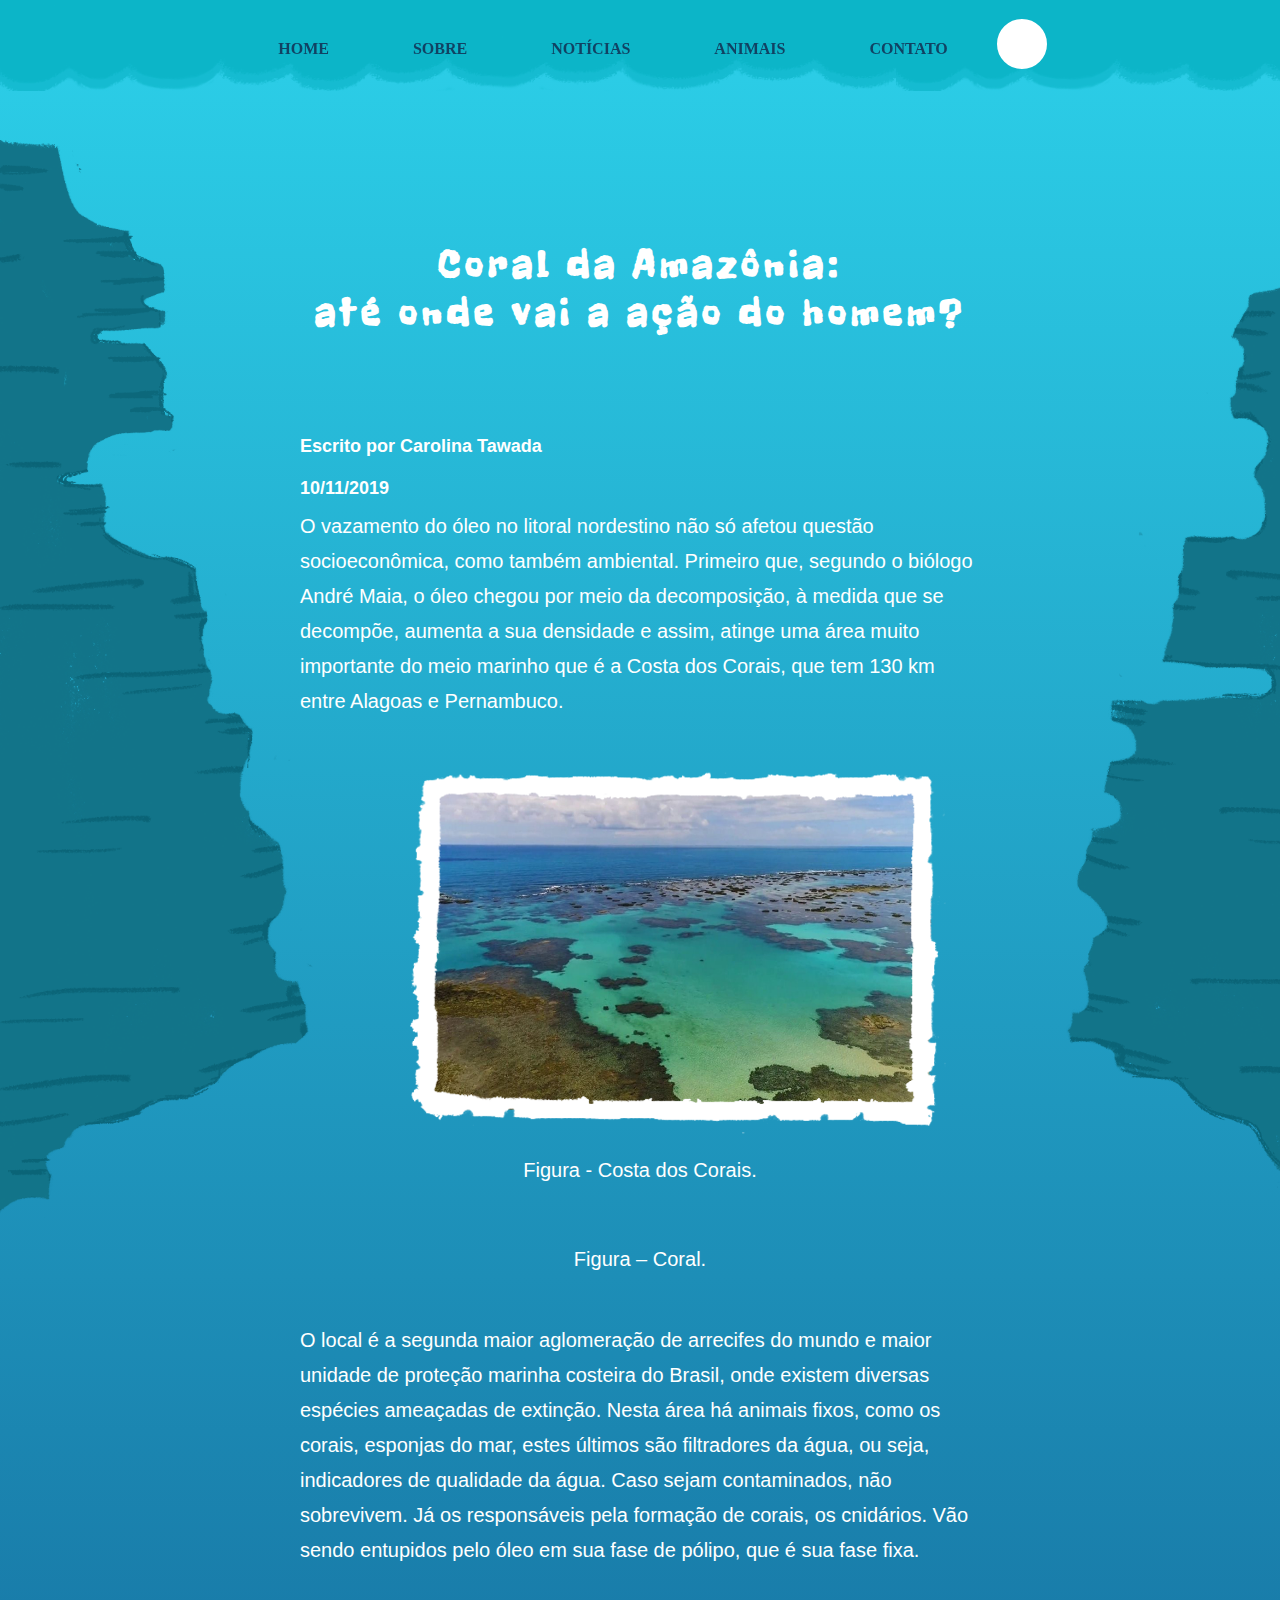
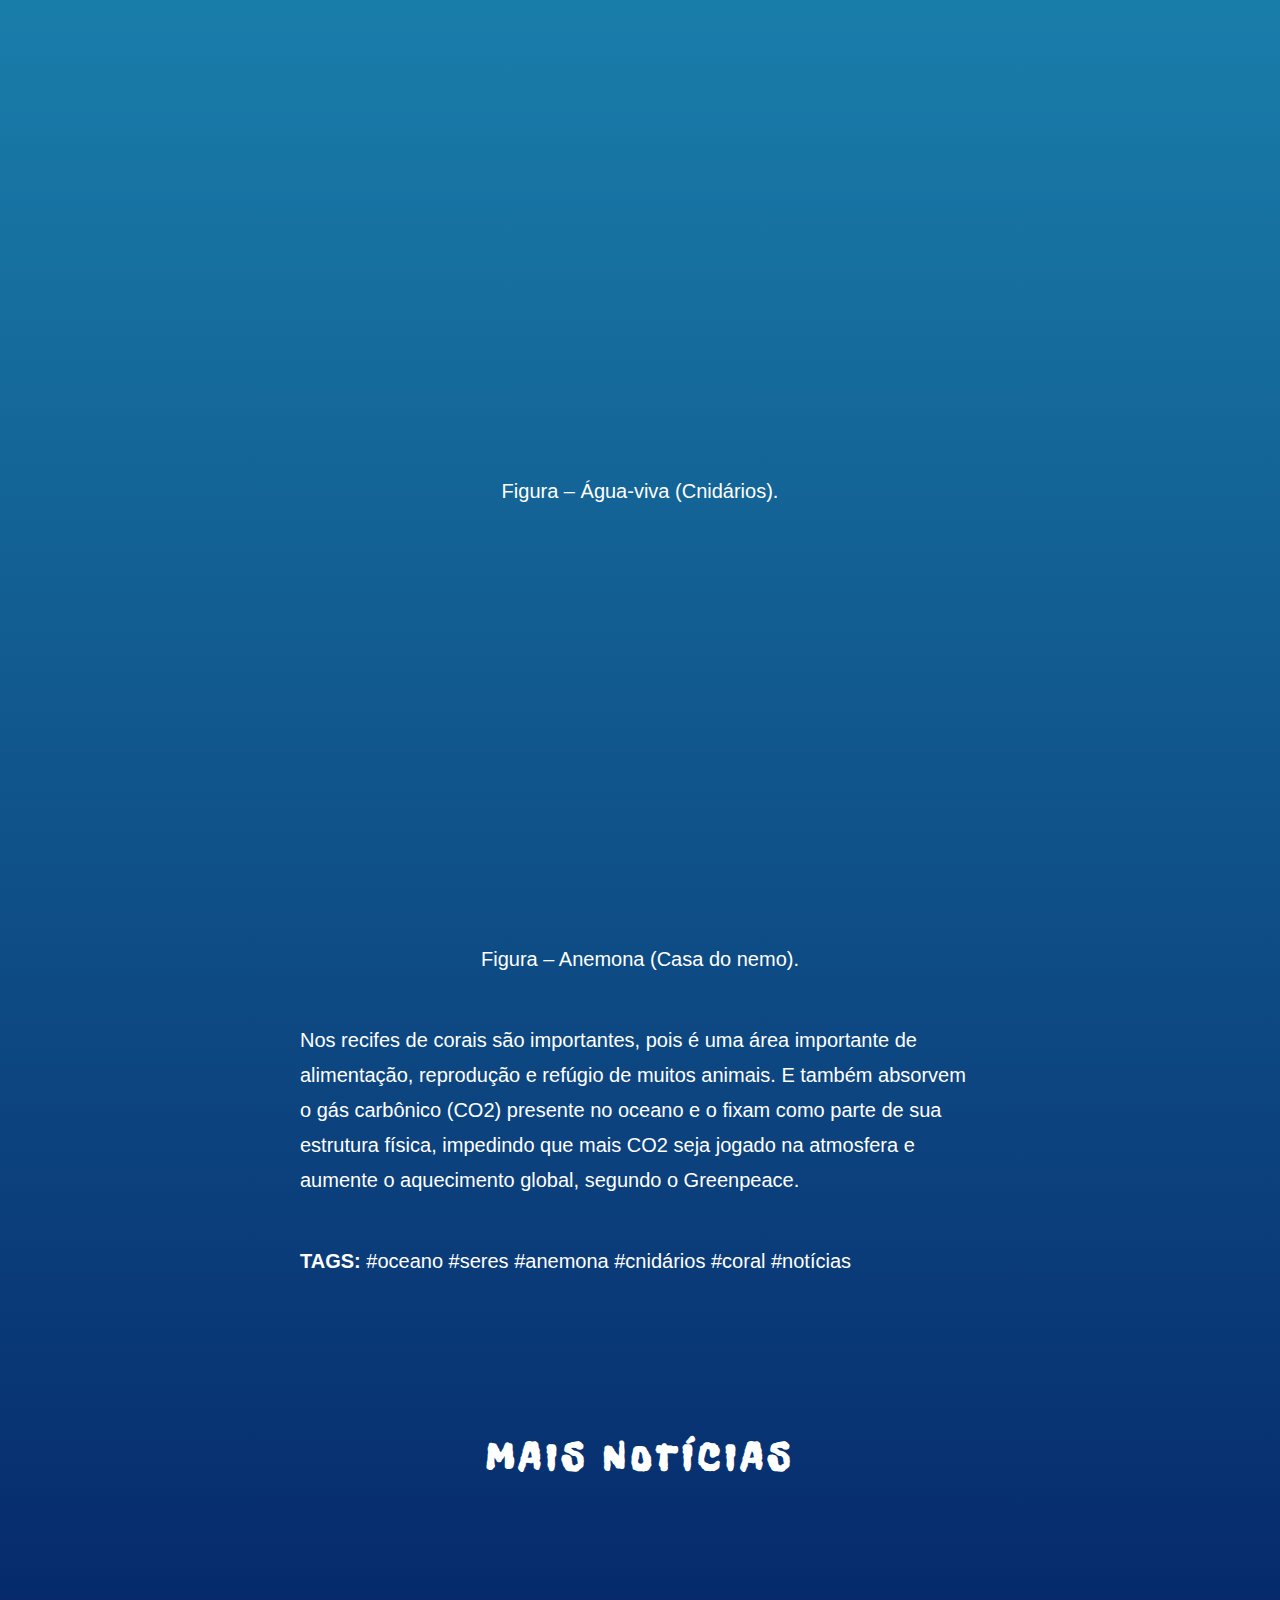
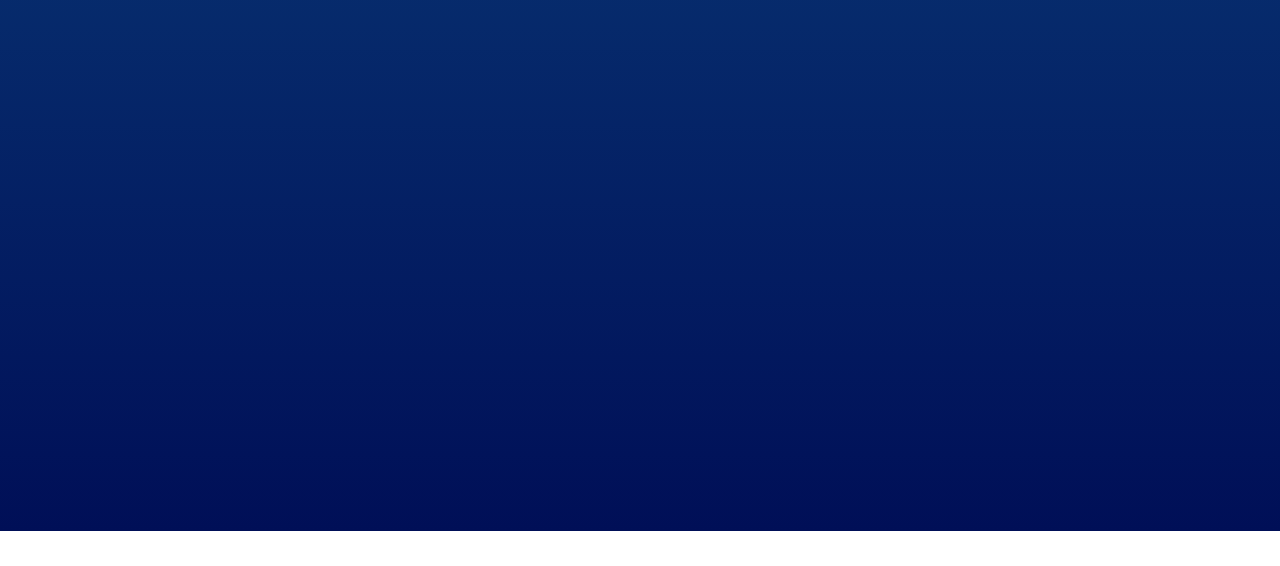
==== corais.html @ a62fc21e "Add files via upload" ====
<!DOCTYPE html>

<html lang="pt-br"> 
    
<head>
		<meta charset="utf-8">
		<meta name="viewport" content="width=device-width, initial-scale=1">

		<!-- Nome -->

		<title>Sea Friendly</title>

		<!-- Link CSS-->
    <link rel="stylesheet" type="text/css" href="page2.css">
    
    <!-- Link Página Principal-->
    <link rel="stylesheet" type="text/css" href="site.html">

		<!-- Link JS-->		
		<link href="https://unpkg.com/aos@2.3.1/dist/aos.css" rel="stylesheet">
     	<link href="slick-master/slick/slick-theme.css" rel="stylesheet">
     	<link href="slick-master/slick/slick.css" rel="stylesheet">


		<!-- Tipografia -->
		<link rel="stylesheet" href="https://use.typekit.net/xqd8uoz.css">
		<link href="https://fonts.googleapis.com/css?family=Fredoka+One&display=swap" rel="stylesheet">
		<link href="https://fonts.googleapis.com/css?family=Freckle+Face&display=swap" rel="stylesheet">
    <!-- Search Button -->
    <link rel="stylesheet" href="https://use.fontawesome.com/releases/v5.3.1/css/all.css" integrity="sha384-mzrmE5qonljUremFsqc01SB46JvROS7bZs3IO2EmfFsd15uHvIt+Y8vEf7N7fWAU" crossorigin="anonymous">
    
     <!-- AOS -->
     <link href="https://unpkg.com/aos@2.3.1/dist/aos.css" rel="stylesheet">
     
    </head>
    
    <body>

    <section id="home">
	
    <!-- Back to top button -->
    <button onclick="topFunction()" id="myBtn">TOP</button>
    </section>
                
     <!-- Menu -->

	<section id="menu">
            <nav>
                <ul>
                    <li><a href="index.html">HOME<span><img src="SVG/home/bolha.svg"  style="width: 80px;" id="bolha-menu" alt="bolha"/></span></a></li>
                    <li><a href="#sobre">SOBRE<span><img src="SVG/home/bolha.svg"  style="width: 80px;" id="bolha-sobre" alt="bolha"/></span></a></li>
                    <li><a href="#notícias">NOTÍCIAS<span><img src="SVG/sobre/bolha impactosa.svg" style="width: 105px;" id="bolha-noticias" alt="bolha"/></span></a></li>
                    <li><a href="#animais">ANIMAIS<span><img src="SVG/sobre/bolha impactosa.svg" style="width:103px;" id="bolha-animais" alt="bolha"/></span></a></li>
                    <li><a href="#contato">CONTATO<span><img src="SVG/sobre/bolha impactosa.svg" style="width:103px;" id="bolha-contato" alt="bolha"/></span></a></li>
    
                    <!-- Search Button-->
                    <li class="searchBox">
                    <form action="site.html">
                            <input type="search">
                            <i class="fa fa-search"></i>
                          </form>
                        </li>
                </ul>
            </nav>
        
            </section>
    
    <div id="page2"> 
    <h1>Coral da Amazônia: <br>
    até onde vai a ação do homem?</h1>
    
    <h6>Escrito por Carolina Tawada <br><br>
    10/11/2019</h6>

    <p>
    O vazamento do óleo no litoral nordestino não só afetou questão socioeconômica,
    como também ambiental. Primeiro que, segundo o biólogo André Maia, o óleo 
    chegou por meio da decomposição, à medida que se decompõe, aumenta a sua
    densidade e assim, atinge uma área muito importante do meio marinho que é a
    Costa dos Corais, que tem 130 km entre Alagoas e Pernambuco.</p> <br><br>
    <div data-aos="fade-up"><img src="SVG/impactos/costa-dos-corais.png" alt="Costa dos corais" id="costa"></div>
    <h5>Figura - Costa dos Corais.</h5>
    <br><br>

    <div data-aos="fade-up"><img src="SVG/impactos/coral.png" alt="Coral" id="coral"></div>
    <h5>Figura – Coral. </h5>
    <br><br>

    <p>
    O local é a segunda maior aglomeração de arrecifes do mundo e maior unidade de 
    proteção marinha costeira do Brasil, onde existem diversas espécies ameaçadas 
    de extinção. Nesta área há animais fixos, como os corais, esponjas do mar, 
    estes últimos são filtradores da água, ou seja, indicadores de qualidade da água. Caso sejam contaminados, não sobrevivem. Já os responsáveis pela formação de corais, os cnidários. Vão sendo entupidos pelo óleo em sua fase de pólipo, que é sua fase fixa.
    </p><br><br>
    <div data-aos="fade-up"><img src="SVG/impactos/locomocao-cnidarios.png" alt="Água viva" id="agua-viva"></div>
    <h5>Figura – Água-viva (Cnidários).</h5>
    <br><br>
    <div data-aos="fade-up"><img src="SVG/impactos/anemona-nemo.png" alt="Anemona (Casa do Nemo)" id="nemo"></div>
    <h5>Figura – Anemona (Casa do nemo).</h5>
    <br><br>

    <p>Nos recifes de corais são importantes, pois é uma área importante de alimentação, reprodução e refúgio de muitos animais. E também absorvem o gás carbônico (CO2) presente no oceano e o fixam como parte de sua estrutura física, impedindo que mais CO2 seja jogado na atmosfera e aumente o aquecimento global, segundo o Greenpeace. 
    </p><br><br>

    <p>
    <strong>TAGS:</strong> #oceano #seres #anemona #cnidários #coral #notícias </p>
    <br><br><br>


  </div>

  <!-- Notícias -->

      <h1> MAIS NOTÍCIAS</h1>
      <div data-aos="flip-left">
      <div class="box-card">
      
      <div class="card-2">
        <img src="SVG/impactos/foto2.jpg" alt="Petróleo no Nordeste" style="width:100%" id="petroleo">
        <div class="container">
          <h4><b>Petróleo no Nordeste: entenda o impacto causado</b></h4> 
          <article>Mancha de petróleo no nordeste já é o maior crime ambiental em extensão da história do país.</article> 
          <a href="petroleo.html"><button class="btn">Ler mais</button></a>
        </div>
        </div>
  
       <div class="card-3">
        <img src="SVG/impactos/foto3.jpg" alt="Capa da National Geographic: plástico ou planeta?" style="width:100%" id="national">
        <div class="container">
        <h4><b>Capa da National Geographic:plastic or planet?</b></h4> 
        <article>Estima-se que o plástico tenha uma duração de 450 anos ou nunca, isso mata milhões de animais marinhos todos os anos. </article> 
        <a href="national.html"><button class="btn">Ler mais</button></a>
        </div>
        </div>
    
    </div>
    </div>


  <!-- JS -->

  <script src="https://unpkg.com/aos@2.3.1/dist/aos.js"></script>

  <!-- Botão de voltar para cima -->
  
  <script>
  AOS.init();
  </script>

  <script>
  //Get the button:
  mybutton = document.getElementById("myBtn");

  //Quando abaixar a página para 20px do topo, o botão aparece
  window.onscroll = function() {scrollFunction()};

  function scrollFunction() {
  if (document.body.scrollTop > 20 || document.documentElement.scrollTop > 20) {
  mybutton.style.display = "block";
  } else {
  mybutton.style.display = "none";
  }
  }

  // When the user clicks on the button, scroll to the top of the document
  function topFunction() {
  document.body.scrollTop = 0; // For Safari
  document.documentElement.scrollTop = 0; //  Chrome, Firefox, IE and Opera
  }
  </script>

  <script src="https://code.jquery.com/jquery-3.3.1.slim.min.js" integrity="sha384-q8i/X+965DzO0rT7abK41JStQIAqVgRVzpbzo5smXKp4YfRvH+8abtTE1Pi6jizo" crossorigin="anonymous"></script>
  <script src="https://cdnjs.cloudflare.com/ajax/libs/popper.js/1.14.7/umd/popper.min.js" integrity="sha384-UO2eT0CpHqdSJQ6hJty5KVphtPhzWj9WO1clHTMGa3JDZwrnQq4sF86dIHNDz0W1" crossorigin="anonymous"></script>
  <script src="https://stackpath.bootstrapcdn.com/bootstrap/4.3.1/js/bootstrap.min.js" integrity="sha384-JjSmVgyd0p3pXB1rRibZUAYoIIy6OrQ6VrjIEaFf/nJGzIxFDsf4x0xIM+B07jRM" crossorigin="anonymous"></script>

 </body>
 
</html>
---- page2.css ----
*{
    margin: 0;
    padding: 0; 
}


body {
    background: linear-gradient(rgb(44, 208, 233),#000F57);
    background-repeat: no-repeat;
}

/* Título*/ 
h1 {
    font-family: 'Freckle Face', cursive;
    font-weight: 700;
    font-style: normal;
    font-size: 39px;
    color: #FFFFFF;
    text-align: center;
    padding: 100px; /* Margem Interna*/ 
    margin: 0 80px; /* Margem dos lados*/ 
    letter-spacing: 5px; /* Espaço entre letras*/ 
}

h5 {
    font-family: 'Montserrat',sans-serif;
    font-weight: 400;
    font-size: 20px;
    font-style: normal;
    color: #FFFFFF;
    text-align: center;
    padding: 0px 300px; /* Largura */
    line-height: 35px; /* Espaçamento entre linhas */
}

h6 {
    font-family: 'Montserrat',sans-serif;
    font-weight: bold;
    font-size: 18px;
    color: rgb(255, 255, 255);
    text-align: left;
    padding: 0px 300px ; /* Largura */ 
}

/* Parágrafo */
p {
    font-family: 'Montserrat',sans-serif;
    font-weight: 400;
    font-size: 20px;
    font-style: normal;
    color: #FFFFFF;
    padding: 10px 300px 0px; /* Largura */
    line-height: 35px; /* Espaçamento entre linhas */
}


/* Menu */
#menu {
    width: 100%;
    position: fixed;
    top:0px;
    margin: auto;
    background: url(SVG/home/bckmenu.png);
    background-repeat: repeat-x;
    background-size: 70%;
    z-index: 1000;
}

nav{
    display: flex;
    flex-direction: row;
    justify-content: center;
    align-content: center;
}

#menu ul {

    margin:auto;
    list-style: none;
}

#menu ul li {
    display: inline-block;
   
}

#menu ul li a {
    padding: 20px 30px;
    display: inline-block;
    color:rgb(17, 66, 99);
    text-align: center;
    text-decoration: none;
    font-family: 'Quicksand';
    font-weight: bold;
    font-style: normal;
    margin: 20px 10px;
}

#menu ul li a :hover {
    color: #FFFFFF;

}

/* Bolha */
#bolha-menu {
    margin-left: -25px;
    top: -8px;
    position: relative;
    padding: 10px;
    z-index: -1;  
}

#bolha-sobre {
    margin-left: -25px;
    top: -8px;
    position: relative;
    padding: 10px;
    z-index: -1;  
}

#bolha-noticias {
    margin-left: -27px;
    top: 2px;
    position: relative;
    padding: 10px;
    z-index: -1;
}

#bolha-animais {
    margin-left: -26px;
    top: 2px;
    position: relative;
    padding: 10px;
    z-index: -1; 
}

#bolha-contato {
    margin-left: -22px;
    top: 2px;
    position: relative;
    padding: 10px;
    z-index: -1;
}

/* Span bolha */

a {
    display: block;
}

a span {
    display: none;
}

a:hover span {
    display: block;
    position: absolute;
    top: 0;
}

/* Search Button */
form{ /* Botão ao todo */
    position: relative;
    top: 40px;
    left: 60%;
    transform: translate(-50%,-50%);
    transition: all 1s;
    width: 50px;
    height: 50px;
    background: white;
    box-sizing: border-box;
    border-radius: 25px;
    border: 4px solid white;
    padding: 5px; /* Tamanho do botão */
}

input{ /* Pesquisa */
    position: absolute;
    top: 0;
    left: 0;
    width: 100%;;
    height: 42.5px;
    line-height: 30px;
    outline: 0;
    border: 0;
    display: none;
    font-size: 1em;
    border-radius: 20px;
    padding: 0 20px;
}

.fa{  /* Ícone */
    box-sizing: border-box;
    padding: 10px;
    width: 42.5px;
    height: 42.5px;
    position: absolute;
    top: 0;
    right: 0;
    border-radius: 50%;
    color: rgb(17, 66, 99);
    text-align: center;
    font-size: 1.2em;
    transition: all 1s;
}

form:hover{ 
    width: 200px;
    cursor: pointer;
}

form:hover input{
    display: inline-block;
}

form:hover .fa{
    background: rgb(17, 66, 99); /* Círculo Fundo */
    color: white; /* Cor Ícone */
}

/* Botão voltar para cima */
#myBtn {
    display: none; /* Hidden by default */
    position: fixed; /* Fixed/sticky position */
    bottom: 20px; /* Place the button at the bottom of the page */
    right: 30px; /* Place the button 30px from the right */
    z-index: 99; /* Sobrepor outros elementos */
    border: none; 
    outline: none; 
    background-color:rgb(255, 255, 255); /* Cor do botão */
    color: rgb(22, 22, 104); /* Cor texto */
    cursor: pointer; /* Quando o mouse passar por cima */
    padding: 15px; 
    border-radius: 80px; /* Borda botão */
    font-size: 18px; 
    font-family: Montserrat;
    font-weight: bold;
  }
  
#myBtn:hover {
    background-color: rgb(47, 11, 129); /*Botão*/
    color:  rgb(240, 240, 255); /*Texto*/
    font-family: Montserrat;
    font-weight: bold;
    filter: drop-shadow(0 0 0.55rem rgb(248, 244, 245)); /*Botão Efeito*/
  }

/*Imagens*/
#page2 {
    background: url(SVG/impactos/pedras.svg);
    background-repeat: no-repeat;
    background-size: 1370px;
    margin-top: 140px;
}


#costa {
      width: 700px;
      margin: 0 330px;
}

#coral {
    width: 700px;
    margin: 0 330px;
    background: url(SVG/impactos/TARTATUGA.svg);
    background-repeat: no-repeat;
    background-size: 90px;
}

#agua-viva {
    width: 700px;
    margin: 0 330px;
    background: url(SVG/sobre/BOLHAS.svg);
    background-repeat: no-repeat;
    background-size: 270px;
    background-position: right;
}

#nemo {
    width: 700px;
    margin: 0 330px;
}

/* Card Principal */
flip-left { /* AOS Scroll*/
    transition: 3s;
}

.box-card { /*Todos os cards*/
    display: flex;
    flex-direction: row;
    padding: 0 70px;
    margin: 0 210px 50px;
}

/* Card */

h4 { /* Título */
    margin: 7px 13px;
    text-align: center;
    font-family: Quicksand;
    font-weight: bold;
    font-size: 20px;
    line-height: 30px;
}

article { /* Parágrafo */
    color: rgb(14, 14, 14);
    font-family: Montserrat;
    font-size: 15px;
    text-align: center;
    padding: 20px;
}


/* Card 2*/
.card-2 {
    box-shadow: 0 4px 8px 0 rgba(94, 94, 94, 0.2);
    transition: 0.2s;
    background-color: rgba(255, 255, 240, 0.87);
    width: 300px;
    height:500px;
    border-radius: 5px;
    margin: 0 50px;
}
  
#petroleo {
    border-radius: 5px 5px 0 0;
    -webkit-filter: grayscale(100%); 
    filter: grayscale(100%);
    transition: 1s ease;
}

#petroleo:hover {
    border-radius: 5px 5px 0 0;
    -webkit-filter: none; 
    filter: none;
    transition: 1s ease;
}
.card-2 button:hover {
    background-color: rgb(137, 27, 151);
}

.card-2:hover {
    box-shadow: 0 8px 16px 0 rgba(201, 201, 201, 0.7);
}


.card-2 button { /* Botão*/
    border: rgba(116, 7, 79, 0.2);
    border-radius: 4px ;
    outline: 0;
    padding: 12px;
    color: white;
    background-color: rgb(14, 150, 150);
    text-align: center;
    cursor: pointer;
    width: 80px;
    font-size: 14px;
    margin: 0 110px;
}
  
.card-2 button:hover {
    background-color: rgb(137, 27, 151);
}

/* Card 3*/
.card-3 {
    box-shadow: 0 4px 8px 0 rgba(94, 94, 94, 0.2);
    transition: 0.2s;
    background-color: rgba(255, 255, 240, 0.87);
    width: 300px;
    height:500px;
    border-radius: 5px;
    margin: 0 50px;
}
  
#national {
    border-radius: 5px 5px 0 0;
    -webkit-filter: grayscale(100%); 
    filter: grayscale(100%);
    transition: 1s ease;
}

#national:hover {
    border-radius: 5px 5px 0 0;
    -webkit-filter: none; 
    filter: none;
    transition: 1s ease;
}

.card-3 button:hover {
    background-color: rgb(137, 27, 151);
}

.card-3:hover {
    box-shadow: 0 8px 16px 0 rgba(201, 201, 201, 0.7);
}


.card-3 button { /* Botão*/
    border: rgba(116, 7, 79, 0.2);
    border-radius: 4px ;
    outline: 0;
    padding: 12px;
    color: white;
    background-color: rgb(14, 150, 150);
    text-align: center;
    cursor: pointer;
    width: 80px;
    font-size: 14px;
    margin: 0 110px;
}
  
.card-3 button:hover {
    background-color: rgb(137, 27, 151);
}
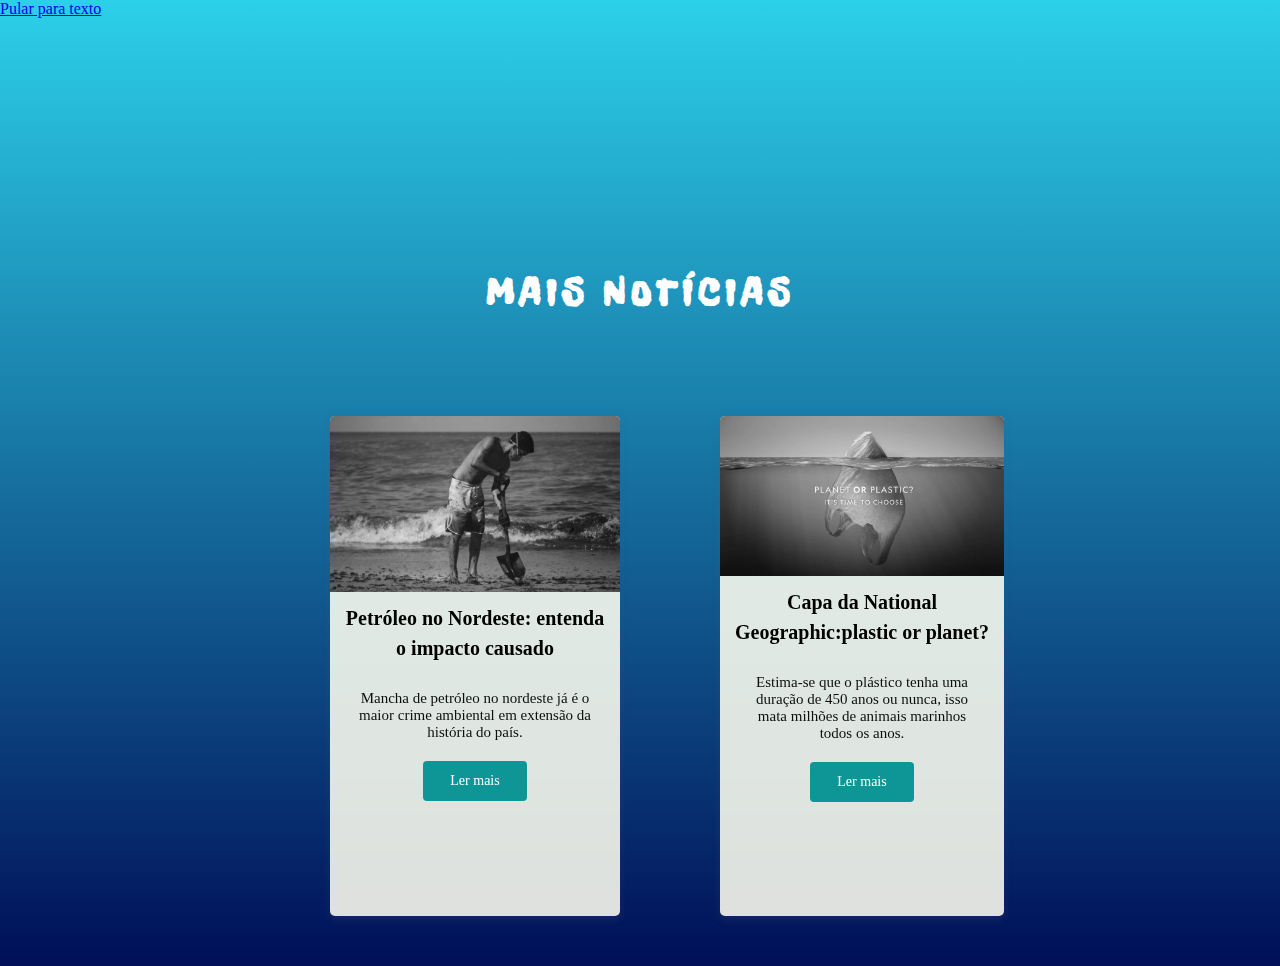
==== commit 0ee11454: "Add files via upload" ====
--- a/corais.html
+++ b/corais.html
@@ -24,7 +24,6 @@
 
 		<!-- Tipografia -->
 		<link rel="stylesheet" href="https://use.typekit.net/xqd8uoz.css">
-		<link href="https://fonts.googleapis.com/css?family=Fredoka+One&display=swap" rel="stylesheet">
 		<link href="https://fonts.googleapis.com/css?family=Freckle+Face&display=swap" rel="stylesheet">
     <!-- Search Button -->
     <link rel="stylesheet" href="https://use.fontawesome.com/releases/v5.3.1/css/all.css" integrity="sha384-mzrmE5qonljUremFsqc01SB46JvROS7bZs3IO2EmfFsd15uHvIt+Y8vEf7N7fWAU" crossorigin="anonymous">
@@ -35,42 +34,24 @@
     </head>
     
     <body>
+    
+    <a href="#content">Pular para texto</a></p>
 
-    <section id="home">
+    <div id="home">
 	
     <!-- Back to top button -->
     <button onclick="topFunction()" id="myBtn">TOP</button>
-    </section>
+    </div>
                 
-     <!-- Menu -->
 
-	<section id="menu">
-            <nav>
-                <ul>
-                    <li><a href="index.html">HOME<span><img src="SVG/home/bolha.svg"  style="width: 80px;" id="bolha-menu" alt="bolha"/></span></a></li>
-                    <li><a href="#sobre">SOBRE<span><img src="SVG/home/bolha.svg"  style="width: 80px;" id="bolha-sobre" alt="bolha"/></span></a></li>
-                    <li><a href="#notícias">NOTÍCIAS<span><img src="SVG/sobre/bolha impactosa.svg" style="width: 105px;" id="bolha-noticias" alt="bolha"/></span></a></li>
-                    <li><a href="#animais">ANIMAIS<span><img src="SVG/sobre/bolha impactosa.svg" style="width:103px;" id="bolha-animais" alt="bolha"/></span></a></li>
-                    <li><a href="#contato">CONTATO<span><img src="SVG/sobre/bolha impactosa.svg" style="width:103px;" id="bolha-contato" alt="bolha"/></span></a></li>
-    
-                    <!-- Search Button-->
-                    <li class="searchBox">
-                    <form action="site.html">
-                            <input type="search">
-                            <i class="fa fa-search"></i>
-                          </form>
-                        </li>
-                </ul>
-            </nav>
-        
-            </section>
     
     <div id="page2"> 
+    <div id="content">
     <h1>Coral da Amazônia: <br>
     até onde vai a ação do homem?</h1>
     
-    <h6>Escrito por Carolina Tawada <br><br>
-    10/11/2019</h6>
+    <h2>Escrito por Carolina Tawada <br><br>
+    10/11/2019</h2>
 
     <p>
     O vazamento do óleo no litoral nordestino não só afetou questão socioeconômica,
@@ -79,11 +60,11 @@
     densidade e assim, atinge uma área muito importante do meio marinho que é a
     Costa dos Corais, que tem 130 km entre Alagoas e Pernambuco.</p> <br><br>
     <div data-aos="fade-up"><img src="SVG/impactos/costa-dos-corais.png" alt="Costa dos corais" id="costa"></div>
-    <h5>Figura - Costa dos Corais.</h5>
+    <figure><figcaption>Figura - Costa dos Corais.</figcaption></figure>
     <br><br>
 
     <div data-aos="fade-up"><img src="SVG/impactos/coral.png" alt="Coral" id="coral"></div>
-    <h5>Figura – Coral. </h5>
+    <figure><figcaption>Figura – Coral. </figcaption></figure>
     <br><br>
 
     <p>
@@ -93,10 +74,10 @@
     estes últimos são filtradores da água, ou seja, indicadores de qualidade da água. Caso sejam contaminados, não sobrevivem. Já os responsáveis pela formação de corais, os cnidários. Vão sendo entupidos pelo óleo em sua fase de pólipo, que é sua fase fixa.
     </p><br><br>
     <div data-aos="fade-up"><img src="SVG/impactos/locomocao-cnidarios.png" alt="Água viva" id="agua-viva"></div>
-    <h5>Figura – Água-viva (Cnidários).</h5>
+    <figure><figcaption>Figura – Água-viva (Cnidários).</figcaption></figure>
     <br><br>
     <div data-aos="fade-up"><img src="SVG/impactos/anemona-nemo.png" alt="Anemona (Casa do Nemo)" id="nemo"></div>
-    <h5>Figura – Anemona (Casa do nemo).</h5>
+    <figure><figcaption>Figura – Anemona (Casa do nemo).</figcaption></figure>
     <br><br>
 
     <p>Nos recifes de corais são importantes, pois é uma área importante de alimentação, reprodução e refúgio de muitos animais. E também absorvem o gás carbônico (CO2) presente no oceano e o fixam como parte de sua estrutura física, impedindo que mais CO2 seja jogado na atmosfera e aumente o aquecimento global, segundo o Greenpeace. 
@@ -108,6 +89,7 @@
 
 
   </div>
+  </div>
 
   <!-- Notícias -->
 
@@ -118,21 +100,25 @@
       <div class="card-2">
         <img src="SVG/impactos/foto2.jpg" alt="Petróleo no Nordeste" style="width:100%" id="petroleo">
         <div class="container">
-          <h4><b>Petróleo no Nordeste: entenda o impacto causado</b></h4> 
-          <article>Mancha de petróleo no nordeste já é o maior crime ambiental em extensão da história do país.</article> 
-          <a href="petroleo.html"><button class="btn">Ler mais</button></a>
+          <h3>Petróleo no Nordeste: entenda o impacto causado</h3> 
+          <article>
+              <h4>Petróleo</h4>
+          Mancha de petróleo no nordeste já é o maior crime ambiental em extensão da história do país.</article> 
+          <a href="petroleo.html" class="btn">Ler mais</a>
         </div>
         </div>
   
        <div class="card-3">
         <img src="SVG/impactos/foto3.jpg" alt="Capa da National Geographic: plástico ou planeta?" style="width:100%" id="national">
         <div class="container">
-        <h4><b>Capa da National Geographic:plastic or planet?</b></h4> 
-        <article>Estima-se que o plástico tenha uma duração de 450 anos ou nunca, isso mata milhões de animais marinhos todos os anos. </article> 
-        <a href="national.html"><button class="btn">Ler mais</button></a>
+        <h3>Capa da National Geographic:plastic or planet?</h3> 
+        <article>
+          <h4>National</h4>
+          Estima-se que o plástico tenha uma duração de 450 anos ou nunca, isso mata milhões de animais marinhos todos os anos. </article> 
+        <a href="national.html" class="btn">Ler mais</a>
         </div>
         </div>
-    
+
     </div>
     </div>
 
--- a/page2.css
+++ b/page2.css
@@ -7,6 +7,10 @@
 body {
     background: linear-gradient(rgb(44, 208, 233),#000F57);
     background-repeat: no-repeat;
+}
+
+#content {
+    display: none;
 }
 
 /* Título*/ 
@@ -22,7 +26,7 @@
     letter-spacing: 5px; /* Espaço entre letras*/ 
 }
 
-h5 {
+figcaption { /*Legenda */
     font-family: 'Montserrat',sans-serif;
     font-weight: 400;
     font-size: 20px;
@@ -33,13 +37,14 @@
     line-height: 35px; /* Espaçamento entre linhas */
 }
 
-h6 {
+h2 { /* Escrito por */
     font-family: 'Montserrat',sans-serif;
     font-weight: bold;
     font-size: 18px;
     color: rgb(255, 255, 255);
     text-align: left;
     padding: 0px 300px ; /* Largura */ 
+    
 }
 
 /* Parágrafo */
@@ -251,17 +256,15 @@
     background-repeat: no-repeat;
     background-size: 1370px;
     margin-top: 140px;
-}
-
+    text-align: center;
+}
 
 #costa {
-      width: 700px;
-      margin: 0 330px;
+    width: 700px;
 }
 
 #coral {
     width: 700px;
-    margin: 0 330px;
     background: url(SVG/impactos/TARTATUGA.svg);
     background-repeat: no-repeat;
     background-size: 90px;
@@ -269,7 +272,6 @@
 
 #agua-viva {
     width: 700px;
-    margin: 0 330px;
     background: url(SVG/sobre/BOLHAS.svg);
     background-repeat: no-repeat;
     background-size: 270px;
@@ -278,7 +280,6 @@
 
 #nemo {
     width: 700px;
-    margin: 0 330px;
 }
 
 /* Card Principal */
@@ -295,7 +296,7 @@
 
 /* Card */
 
-h4 { /* Título */
+h3 { /* Título */
     margin: 7px 13px;
     text-align: center;
     font-family: Quicksand;
@@ -304,6 +305,7 @@
     line-height: 30px;
 }
 
+
 article { /* Parágrafo */
     color: rgb(14, 14, 14);
     font-family: Montserrat;
@@ -312,6 +314,9 @@
     padding: 20px;
 }
 
+h4 {
+    display: none;
+}
 
 /* Card 2*/
 .card-2 {
@@ -337,7 +342,7 @@
     filter: none;
     transition: 1s ease;
 }
-.card-2 button:hover {
+.card-2 .btn:hover {
     background-color: rgb(137, 27, 151);
 }
 
@@ -346,7 +351,7 @@
 }
 
 
-.card-2 button { /* Botão*/
+.card-2 .btn { /* Botão*/
     border: rgba(116, 7, 79, 0.2);
     border-radius: 4px ;
     outline: 0;
@@ -357,10 +362,11 @@
     cursor: pointer;
     width: 80px;
     font-size: 14px;
-    margin: 0 110px;
+    margin: 0px 93px;
+    text-decoration: none;
 }
   
-.card-2 button:hover {
+.card-2 .btn:hover {
     background-color: rgb(137, 27, 151);
 }
 
@@ -389,7 +395,7 @@
     transition: 1s ease;
 }
 
-.card-3 button:hover {
+.card-3 .btn:hover {
     background-color: rgb(137, 27, 151);
 }
 
@@ -398,7 +404,7 @@
 }
 
 
-.card-3 button { /* Botão*/
+.card-3 .btn { /* Botão*/
     border: rgba(116, 7, 79, 0.2);
     border-radius: 4px ;
     outline: 0;
@@ -409,10 +415,126 @@
     cursor: pointer;
     width: 80px;
     font-size: 14px;
-    margin: 0 110px;
+    margin: 0 90px;
+    text-decoration: none;
 }
   
-.card-3 button:hover {
+.card-3 .btn:hover {
     background-color: rgb(137, 27, 151);
 }
 
+
+@media screen and (max-width: 600px) { /*Textos*/
+    /*Parágrafo*/
+p {
+     font-family: 'Monteserrat',sans-serif;
+     font-weight: 400;
+     font-size: 18px;
+     font-style: normal;
+     color: #FFFFFF;
+     padding: 0px 20px; /* Largura */
+     line-height: 25px;
+     margin: 0 20px; /* Espaçamento entre linhas */}
+ 
+     /* Título*/ 
+h1 {
+     font-family: 'Freckle Face', cursive;
+     font-weight: 700;
+     font-style: normal;
+     font-size: 35px;
+     color: #FFFFFF;
+     text-align: center;
+     letter-spacing: 5px;
+     padding: 15px;
+     margin-bottom: 20px;
+ }
+
+h2 { /* Escrito por */
+    font-family: 'Montserrat',sans-serif;
+    font-weight: bold;
+    font-size: 15px;
+    color: rgb(255, 255, 255);
+    text-align: left; 
+    padding: 0px 20px 20px; /* Largura */
+    margin: 0 20px;
+}
+
+figcaption { /*Legenda */
+    font-family: 'Montserrat',sans-serif;
+    font-weight: 400;
+    font-size: 17px;
+    font-style: normal;
+    color: #FFFFFF;
+    text-align: center;
+    line-height: 35px; /* Espaçamento entre linhas */
+    padding: 0px 20px; /* Largura */
+}}
+
+@media screen and (max-width: 600px) {
+/* Menu */
+
+@media screen and (max-width: 600px) {
+    /*Logo*/
+        #logo {
+            width: 100%;
+            margin-bottom: 0;
+        }
+    
+    /*Imagem*/
+        #nemo, #agua-viva, #coral, #costa {
+            width: 100%;
+            flex-direction: column;
+        }
+        #page2 {
+            background: none;
+        }
+        }
+
+@media screen and (max-width: 600px) {
+/*Card*/
+.card-1, .card-2, .card-3, .box-card{
+    width: 70%;
+    flex-direction: column;
+    margin: 0 auto;
+    margin-bottom: 20px;
+}
+.card-1 button { /* Botão*/
+    border: rgba(116, 7, 79, 0.2);
+    border-radius: 4px ;
+    outline: 0;
+    color: white;
+    background-color: rgb(14, 150, 150);
+    text-align: center;
+    cursor: pointer;
+    width: 80px;
+    font-size: 14px;
+    margin: 0 80px;
+}
+
+.card-2 button { /* Botão*/
+    border: rgba(116, 7, 79, 0.2);
+    border-radius: 4px ;
+    outline: 0;
+    color: white;
+    background-color: rgb(14, 150, 150);
+    text-align: center;
+    cursor: pointer;
+    width: 80px;
+    font-size: 14px;
+    margin: 0 80px;
+}
+
+.card-3 button { /* Botão*/
+    border: rgba(116, 7, 79, 0.2);
+    border-radius: 4px ;
+    outline: 0;
+    color: white;
+    background-color: rgb(14, 150, 150);
+    text-align: center;
+    cursor: pointer;
+    width: 80px;
+    font-size: 14px;
+    margin: 0 80px;
+}
+}
+}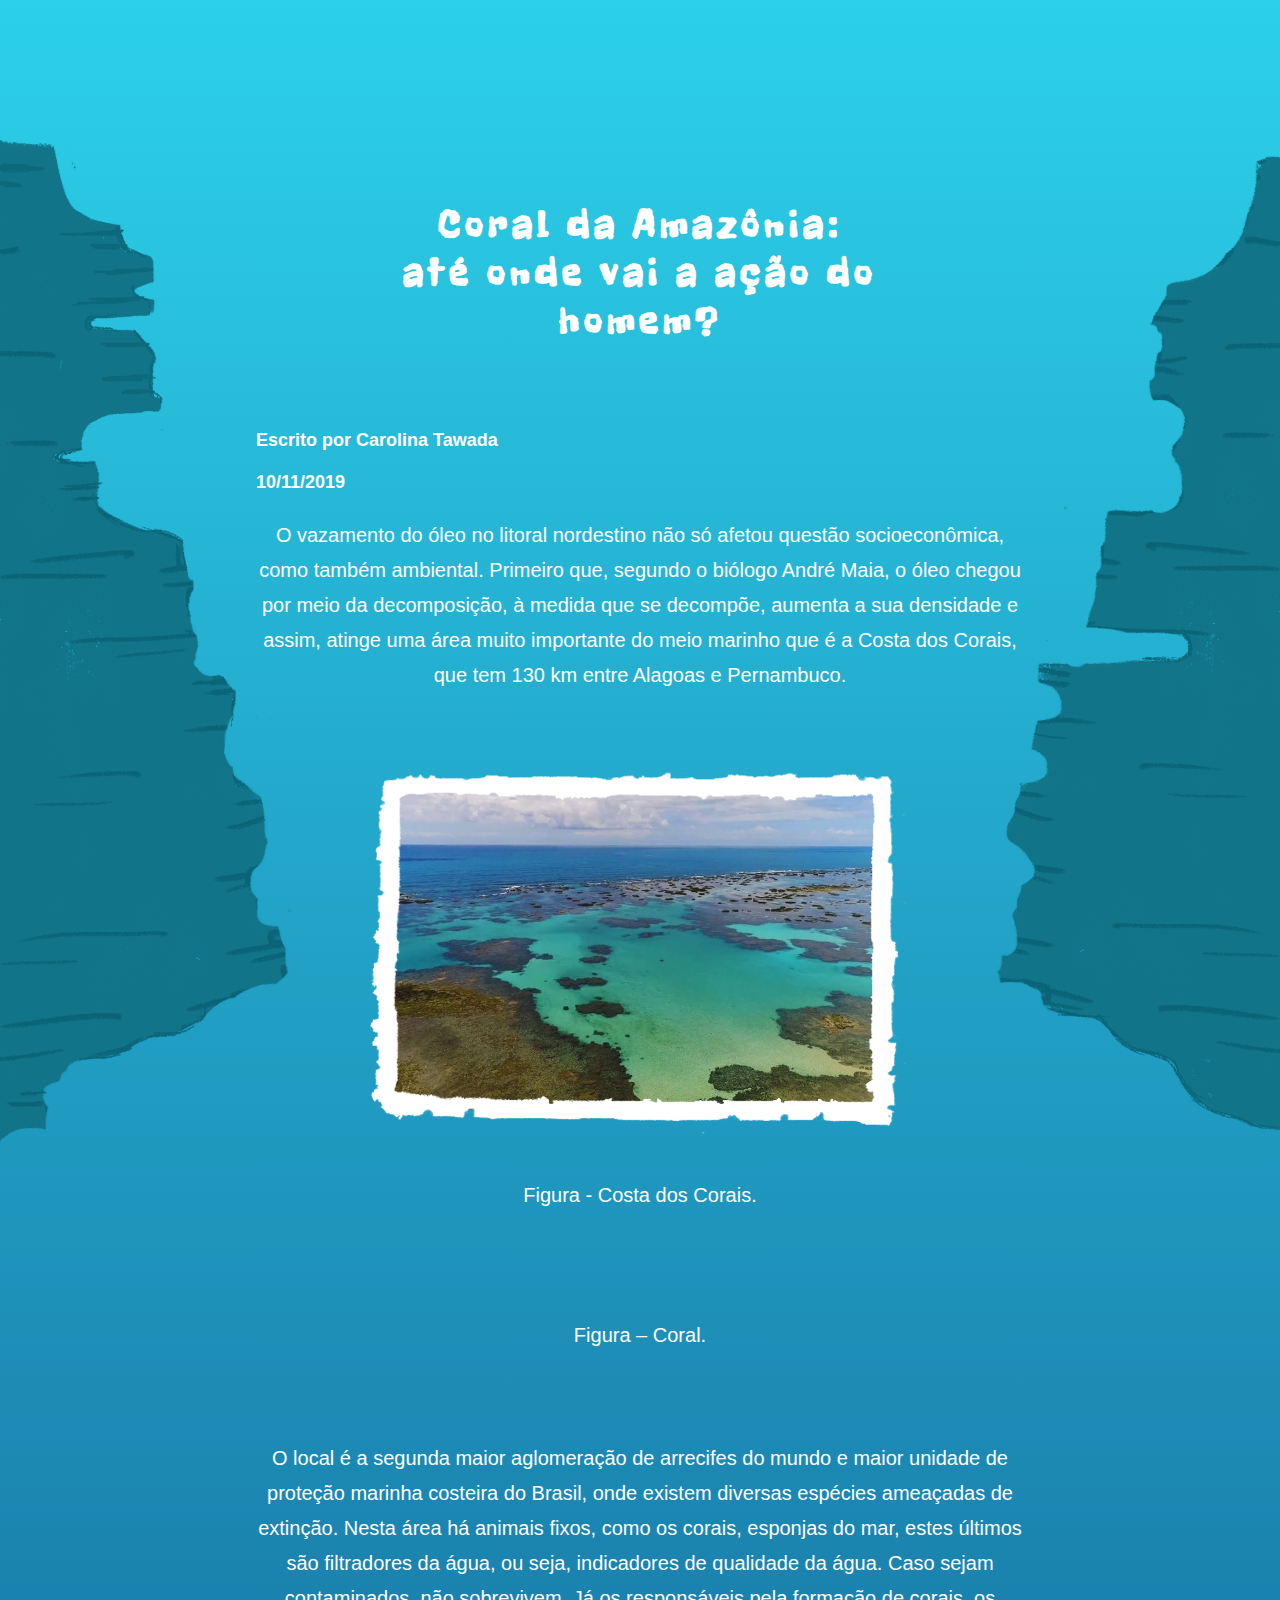
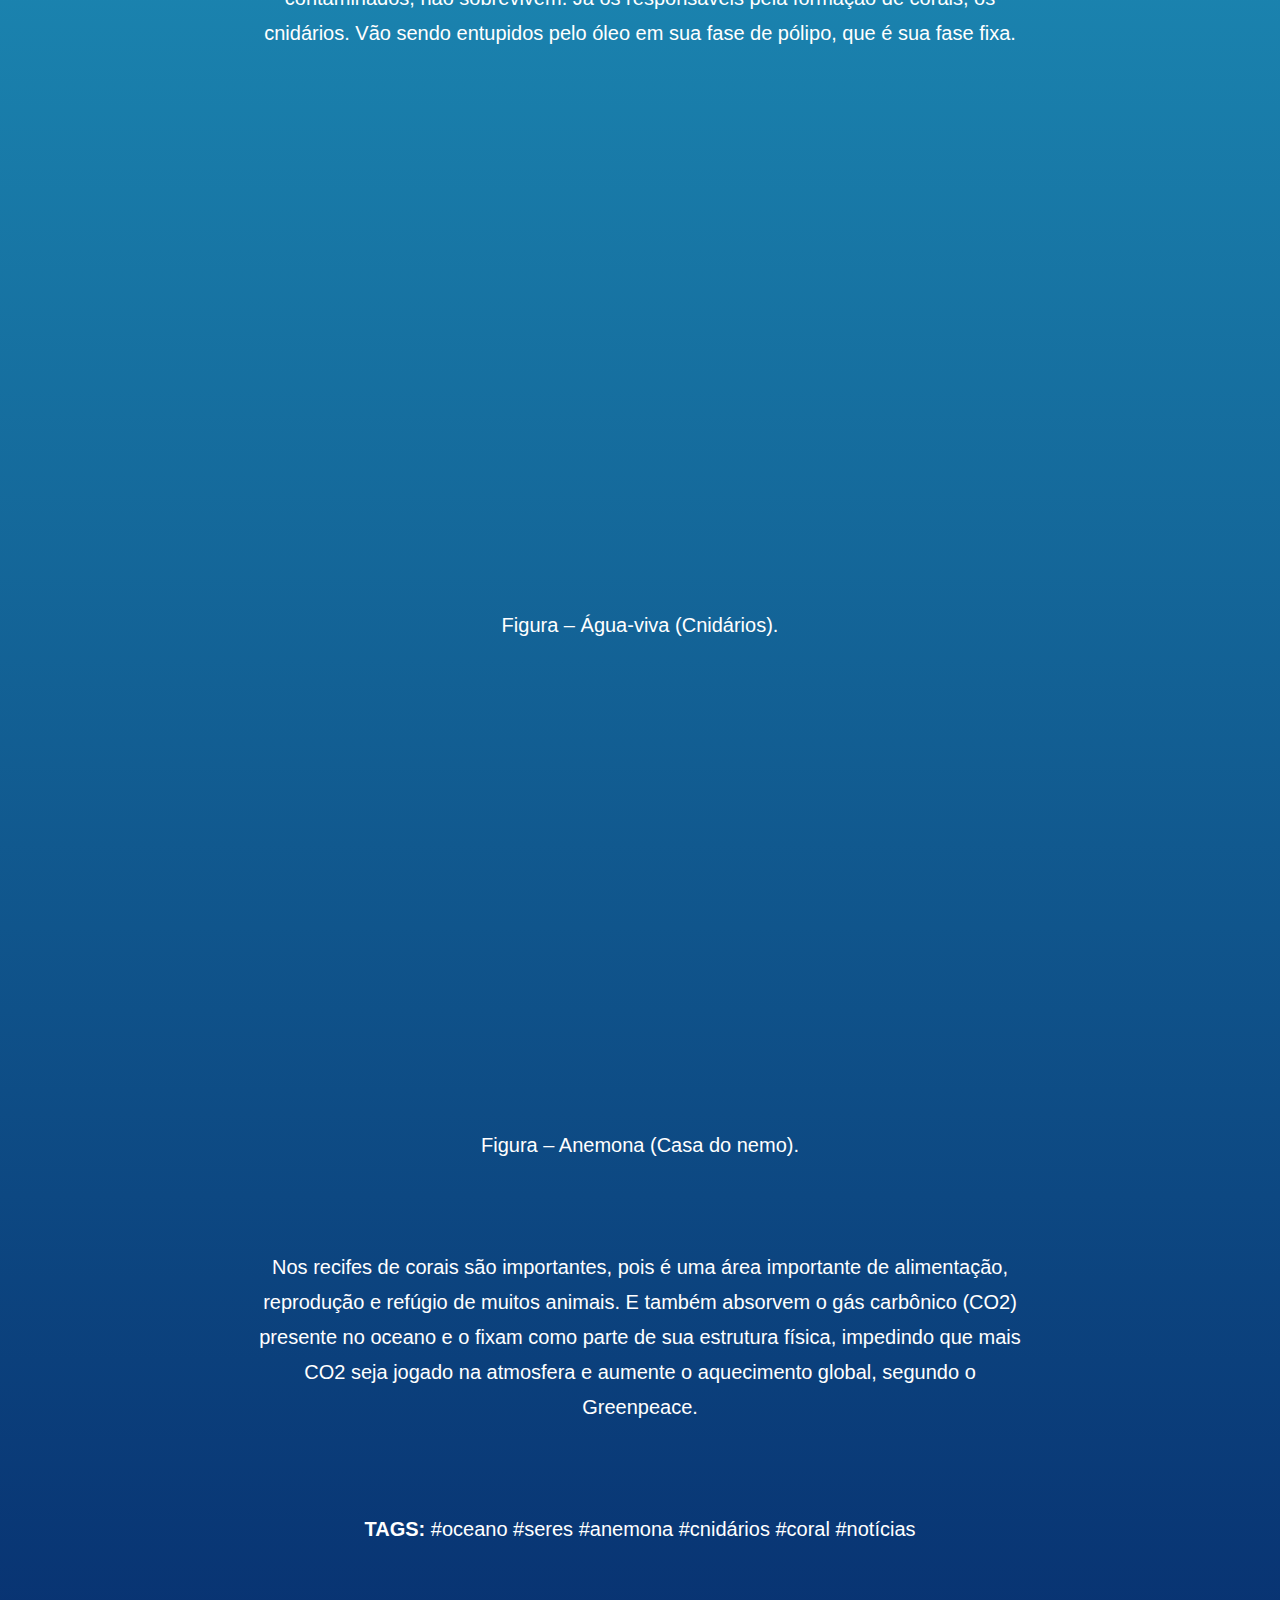
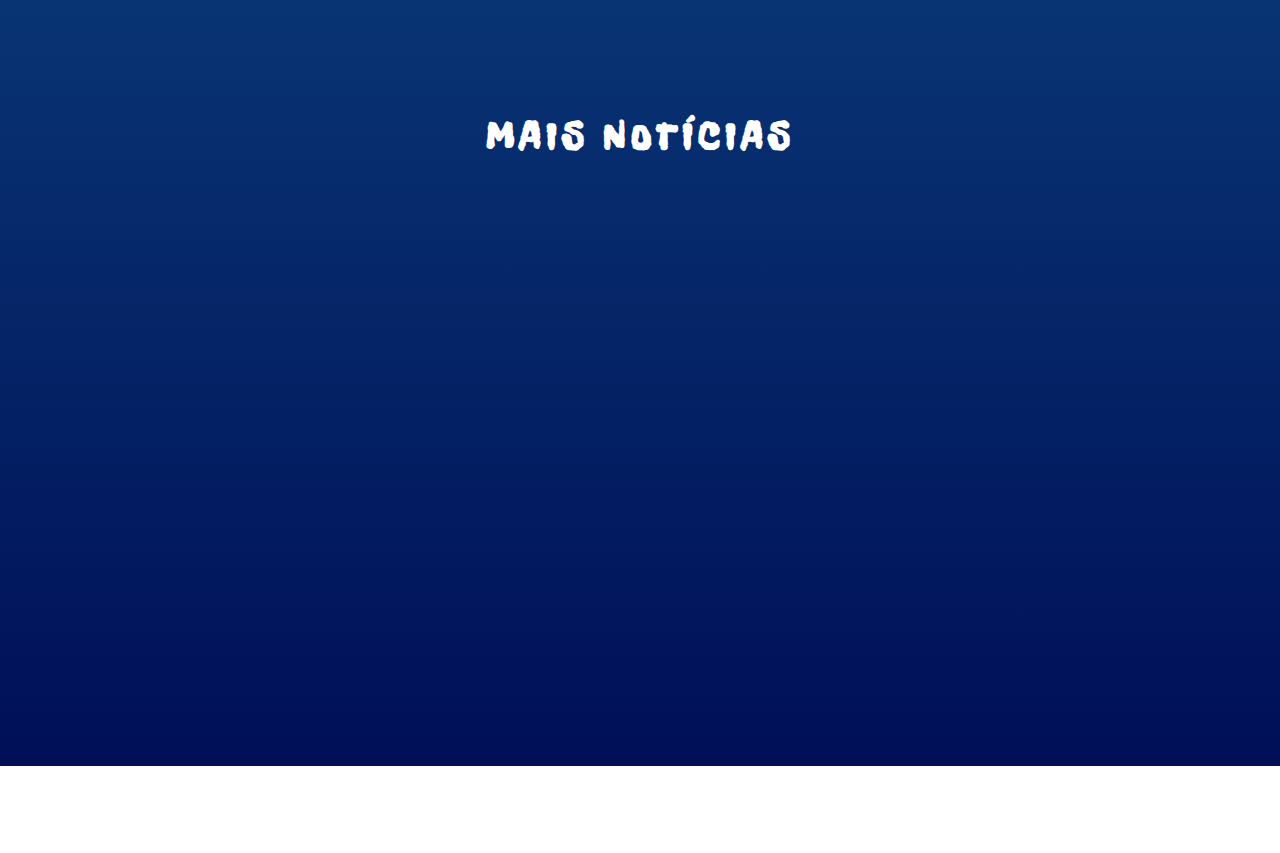
==== commit ae28253b: "Add files via upload" ====
--- a/corais.html
+++ b/corais.html
@@ -35,7 +35,7 @@
     
     <body>
     
-    <a href="#content">Pular para texto</a></p>
+    <a href="#content"></a>
 
     <div id="home">
 	
@@ -46,7 +46,7 @@
 
     
     <div id="page2"> 
-    <div id="content">
+    <div id="content"></div>
     <h1>Coral da Amazônia: <br>
     até onde vai a ação do homem?</h1>
     
@@ -87,8 +87,6 @@
     <strong>TAGS:</strong> #oceano #seres #anemona #cnidários #coral #notícias </p>
     <br><br><br>
 
-
-  </div>
   </div>
 
   <!-- Notícias -->
@@ -119,7 +117,7 @@
         </div>
         </div>
 
-    </div>
+      </div>
     </div>
 
 
--- a/page2.css
+++ b/page2.css
@@ -21,30 +21,35 @@
     font-size: 39px;
     color: #FFFFFF;
     text-align: center;
-    padding: 100px; /* Margem Interna*/ 
-    margin: 0 80px; /* Margem dos lados*/ 
+    padding: 60px; /* Margem Interna*/ 
+    margin:  2% 20%; /* Margem dos lados*/ 
     letter-spacing: 5px; /* Espaço entre letras*/ 
 }
 
 figcaption { /*Legenda */
+    display: flex;
+    flex-direction: column;
+    flex-wrap: wrap;
     font-family: 'Montserrat',sans-serif;
     font-weight: 400;
     font-size: 20px;
     font-style: normal;
     color: #FFFFFF;
     text-align: center;
-    padding: 0px 300px; /* Largura */
+    margin:  2% 20%; /* Largura */
     line-height: 35px; /* Espaçamento entre linhas */
 }
 
 h2 { /* Escrito por */
+    display: flex;
+    flex-direction: column;
+    flex-wrap: wrap;
     font-family: 'Montserrat',sans-serif;
     font-weight: bold;
     font-size: 18px;
     color: rgb(255, 255, 255);
     text-align: left;
-    padding: 0px 300px ; /* Largura */ 
-    
+    margin:  2% 20%;/* Largura */    
 }
 
 /* Parágrafo */
@@ -54,7 +59,7 @@
     font-size: 20px;
     font-style: normal;
     color: #FFFFFF;
-    padding: 10px 300px 0px; /* Largura */
+    margin:  2% 20%; /* Largura */
     line-height: 35px; /* Espaçamento entre linhas */
 }
 
@@ -254,7 +259,7 @@
 #page2 {
     background: url(SVG/impactos/pedras.svg);
     background-repeat: no-repeat;
-    background-size: 1370px;
+    background-size: 100%;
     margin-top: 140px;
     text-align: center;
 }
@@ -290,10 +295,10 @@
 .box-card { /*Todos os cards*/
     display: flex;
     flex-direction: row;
-    padding: 0 70px;
-    margin: 0 210px 50px;
-}
-
+    padding: 0 40px;
+    flex-wrap: wrap;
+    justify-content: center;
+}
 /* Card */
 
 h3 { /* Título */
@@ -326,7 +331,7 @@
     width: 300px;
     height:500px;
     border-radius: 5px;
-    margin: 0 50px;
+    margin: 10px 50px;
 }
   
 #petroleo {
@@ -360,9 +365,12 @@
     background-color: rgb(14, 150, 150);
     text-align: center;
     cursor: pointer;
+    display: flex;
+    justify-content: center;
+    text-align: center;
     width: 80px;
     font-size: 14px;
-    margin: 0px 93px;
+    margin: 0 auto;
     text-decoration: none;
 }
   
@@ -378,7 +386,7 @@
     width: 300px;
     height:500px;
     border-radius: 5px;
-    margin: 0 50px;
+    margin: 10px 50px;
 }
   
 #national {
@@ -411,11 +419,13 @@
     padding: 12px;
     color: white;
     background-color: rgb(14, 150, 150);
+    display: flex;
+    justify-content: center;
     text-align: center;
     cursor: pointer;
     width: 80px;
     font-size: 14px;
-    margin: 0 90px;
+    margin: 0 auto;
     text-decoration: none;
 }
   
@@ -424,7 +434,7 @@
 }
 
 
-@media screen and (max-width: 600px) { /*Textos*/
+@media screen and (max-width: 768px) { /*Textos*/
     /*Parágrafo*/
 p {
      font-family: 'Monteserrat',sans-serif;
@@ -470,15 +480,27 @@
     padding: 0px 20px; /* Largura */
 }}
 
-@media screen and (max-width: 600px) {
-/* Menu */
-
-@media screen and (max-width: 600px) {
-    /*Logo*/
-        #logo {
-            width: 100%;
-            margin-bottom: 0;
-        }
+@media only screen and (max-width: 576px){
+    figcaption { 
+        font-size: 4vw; 
+     }
+     h1 {
+        font-size: 8vw ; 
+     }
+     h2 {
+        font-size: 4vw;
+     }
+     h3 {
+        font-size: 5vw;
+     }
+     h4 {
+        font-size: 4vw;
+     }
+     
+}
+
+
+@media screen and (max-width: 768px) {
     
     /*Imagem*/
         #nemo, #agua-viva, #coral, #costa {
@@ -490,51 +512,4 @@
         }
         }
 
-@media screen and (max-width: 600px) {
-/*Card*/
-.card-1, .card-2, .card-3, .box-card{
-    width: 70%;
-    flex-direction: column;
-    margin: 0 auto;
-    margin-bottom: 20px;
-}
-.card-1 button { /* Botão*/
-    border: rgba(116, 7, 79, 0.2);
-    border-radius: 4px ;
-    outline: 0;
-    color: white;
-    background-color: rgb(14, 150, 150);
-    text-align: center;
-    cursor: pointer;
-    width: 80px;
-    font-size: 14px;
-    margin: 0 80px;
-}
-
-.card-2 button { /* Botão*/
-    border: rgba(116, 7, 79, 0.2);
-    border-radius: 4px ;
-    outline: 0;
-    color: white;
-    background-color: rgb(14, 150, 150);
-    text-align: center;
-    cursor: pointer;
-    width: 80px;
-    font-size: 14px;
-    margin: 0 80px;
-}
-
-.card-3 button { /* Botão*/
-    border: rgba(116, 7, 79, 0.2);
-    border-radius: 4px ;
-    outline: 0;
-    color: white;
-    background-color: rgb(14, 150, 150);
-    text-align: center;
-    cursor: pointer;
-    width: 80px;
-    font-size: 14px;
-    margin: 0 80px;
-}
-}
-}+
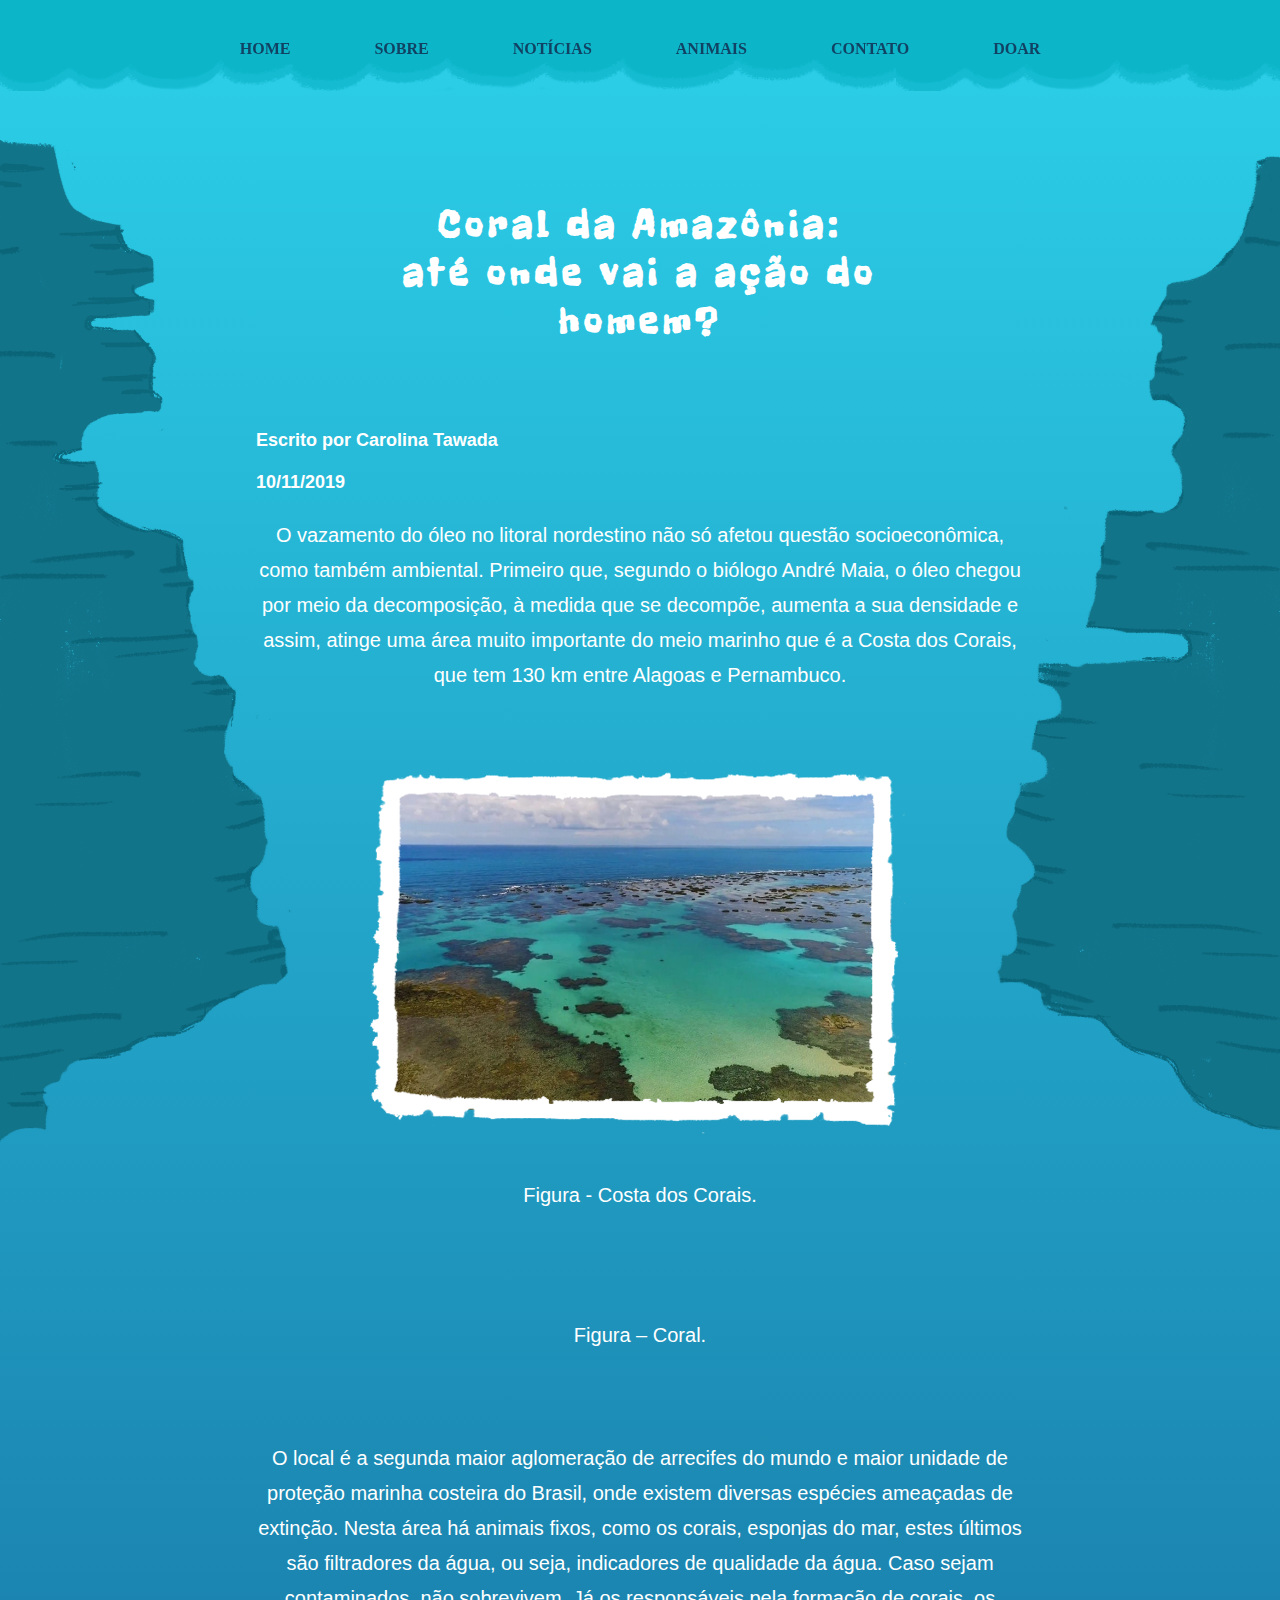
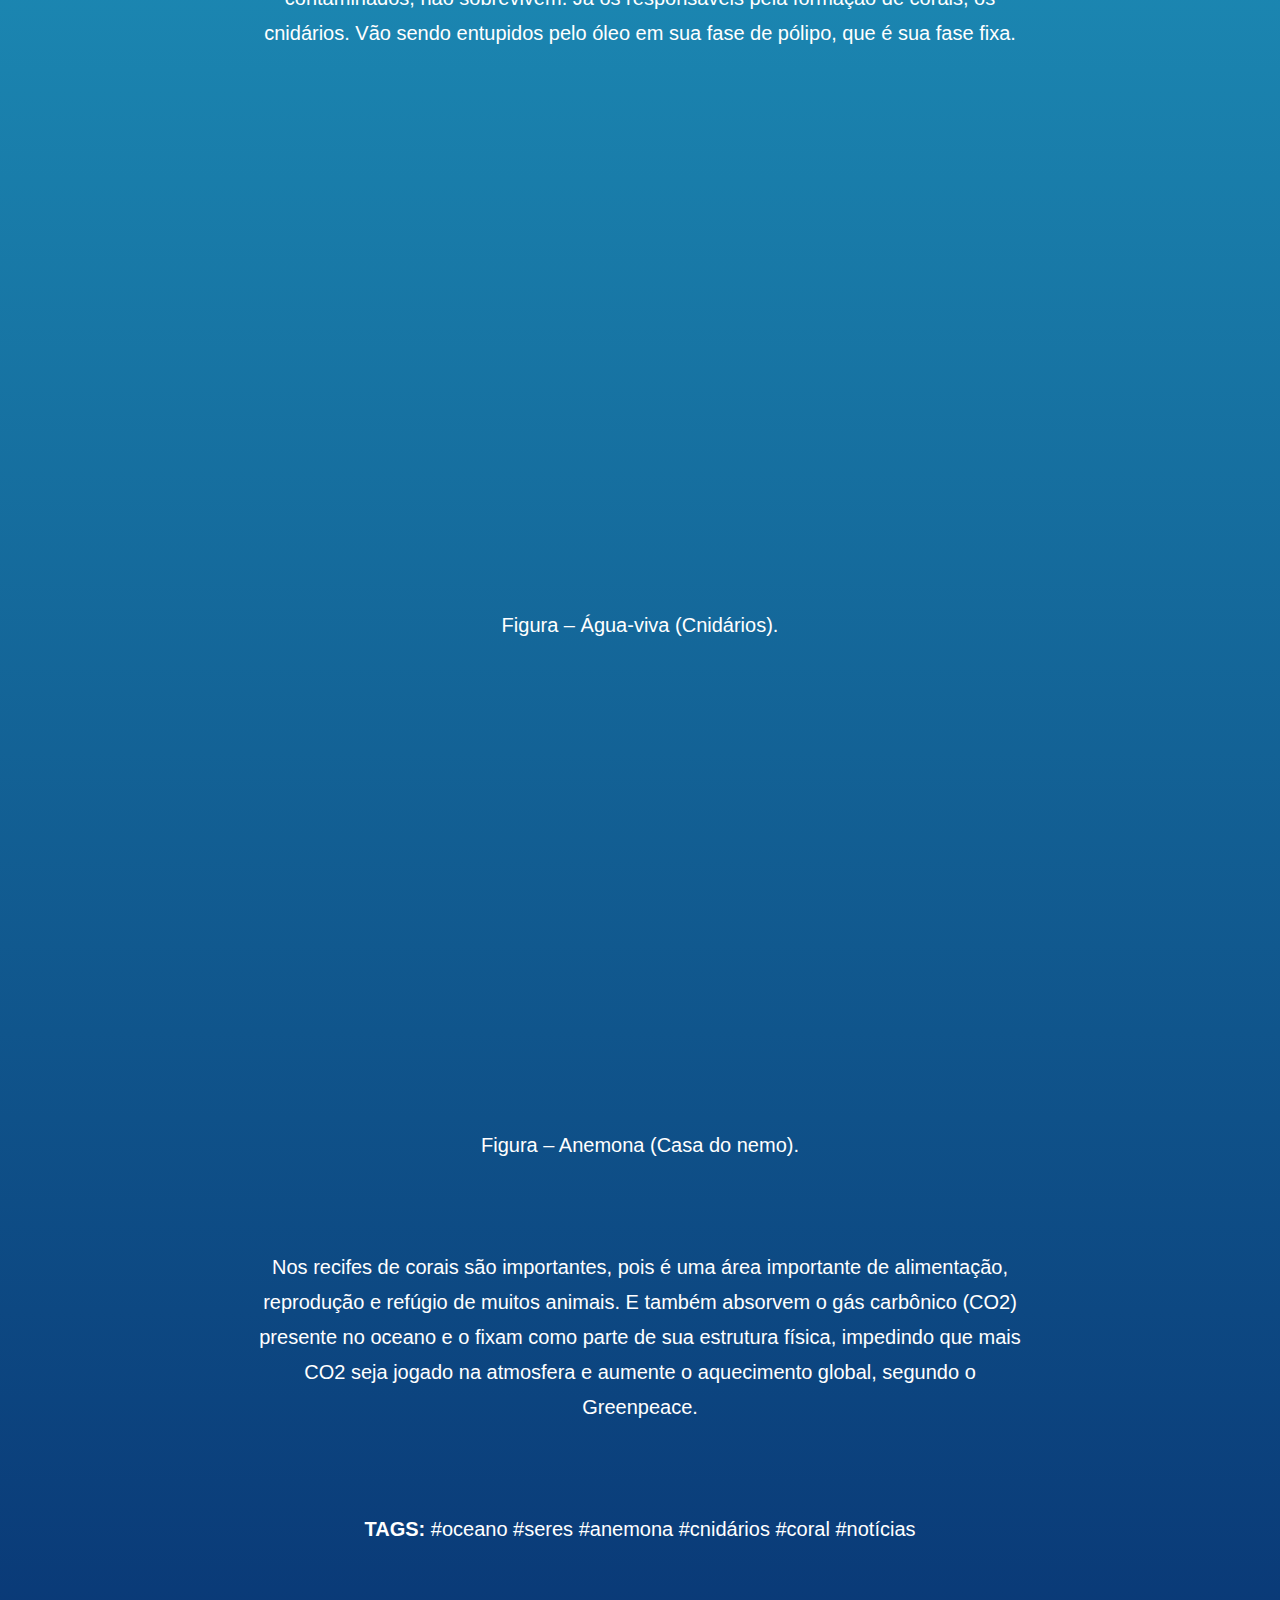
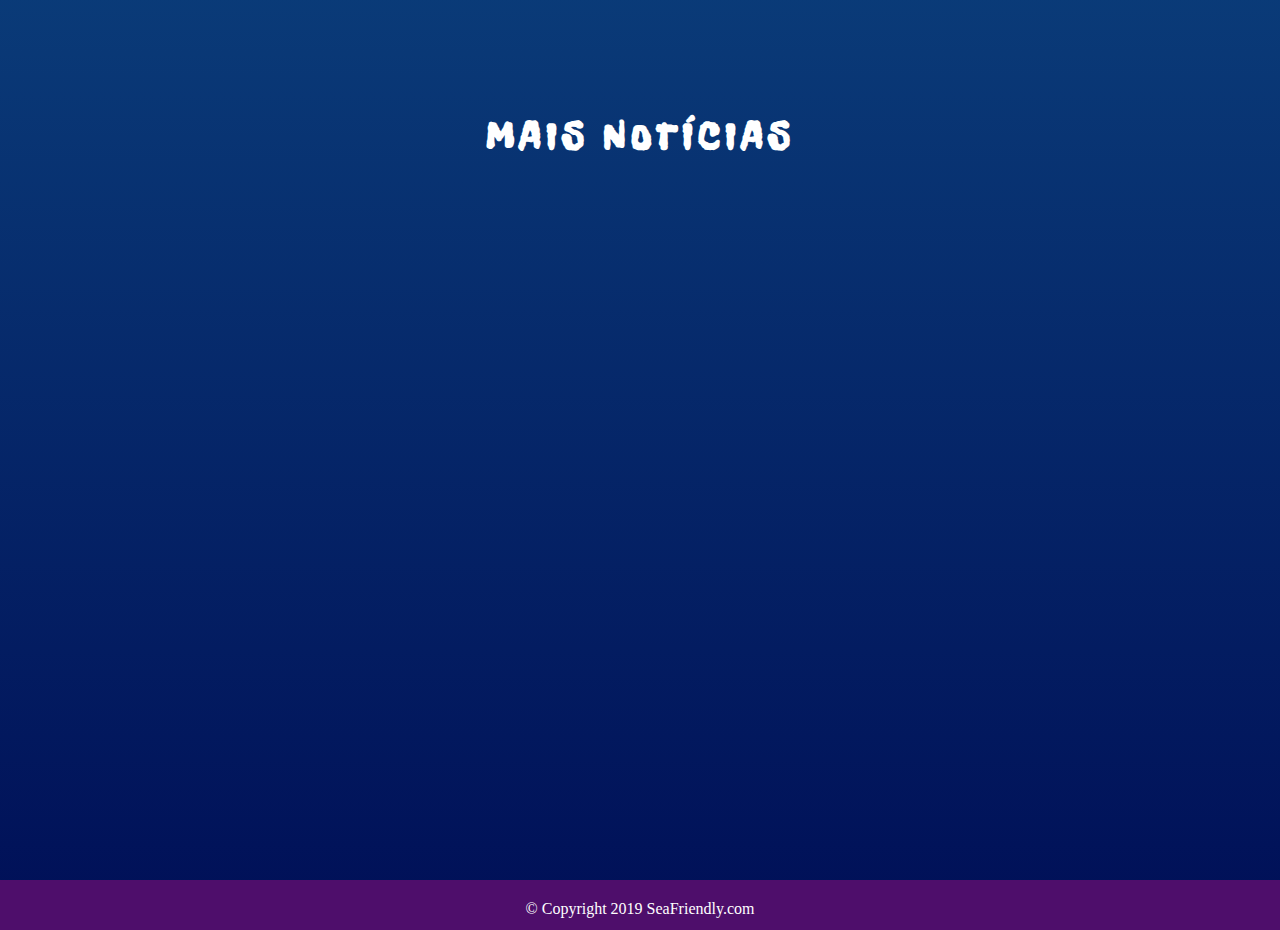
==== commit 02059519: "Add files via upload" ====
--- a/corais.html
+++ b/corais.html
@@ -12,6 +12,7 @@
 
 		<!-- Link CSS-->
     <link rel="stylesheet" type="text/css" href="page2.css">
+    <link rel="stylesheet" type="text/css" href="footer.css">
     
     <!-- Link Página Principal-->
     <link rel="stylesheet" type="text/css" href="site.html">
@@ -34,7 +35,32 @@
     </head>
     
     <body>
-    
+    <!-- Menu -->
+
+		<div id="menu">
+        <nav>
+          <ul>
+          <li><a href="index.html">HOME<span><img src="SVG/home/bolha.svg"  id="bolha-menu" alt="bolha"/></span></a></li>
+          <li><a href="#sobre">SOBRE<span><img src="SVG/home/bolha.svg"  id="bolha-sobre" alt="bolha"/></span></a></li>
+          <li><a href="#notícias">NOTÍCIAS<span><img src="SVG/sobre/bolha-maior.svg" id="bolha-noticias" alt="bolha"/></span></a></li>
+          <li><a href="#animais">ANIMAIS<span><img src="SVG/sobre/bolha-maior.svg"  id="bolha-animais" alt="bolha"/></span></a></li>
+          <li><a href="#contato">CONTATO<span><img src="SVG/sobre/bolha-maior.svg" id="bolha-contato" alt="bolha"/></span></a></li>
+            
+          <!-- Button Doar--> 
+          <li><a href= "doar-1.html" class="button">DOAR<span><img src="SVG/home/bolha.svg" id="bolha-doar" alt="bolha"/></span></a></li>
+          
+          
+          </ul>
+           
+          <!-- Burger--> 
+          <div class="burger">
+          <div class="line1"></div>
+          <div class="line2"></div>
+          <div class="line3"></div>
+          </div>
+        </nav>
+          </div>
+      
     <a href="#content"></a>
 
     <div id="home">
@@ -120,6 +146,13 @@
       </div>
     </div>
 
+     <!-- Footer -->
+     
+     <div class="footer">
+        <div class="footer-bottom">
+          &copy Copyright 2019 SeaFriendly.com 
+        </div>
+      </div>
 
   <!-- JS -->
 
--- a/footer.css
+++ b/footer.css
@@ -0,0 +1,30 @@
+*{
+    margin: 0;
+    padding: 0; 
+}
+
+
+body {
+    background: linear-gradient(rgb(44, 208, 233),#000F57);
+    background-repeat: no-repeat;
+}
+
+
+
+.footer {
+    height: 100px;
+    position: relative;
+    margin-top: 5%;
+} 
+
+.footer .footer-bottom {
+    background: rgb(78, 14, 107);
+    color: white;
+    height: 30px;
+    width: 100%;
+    text-align: center;
+    position: absolute;
+    bottom: 0;
+    left: 0px;
+    padding-top: 20px;
+}